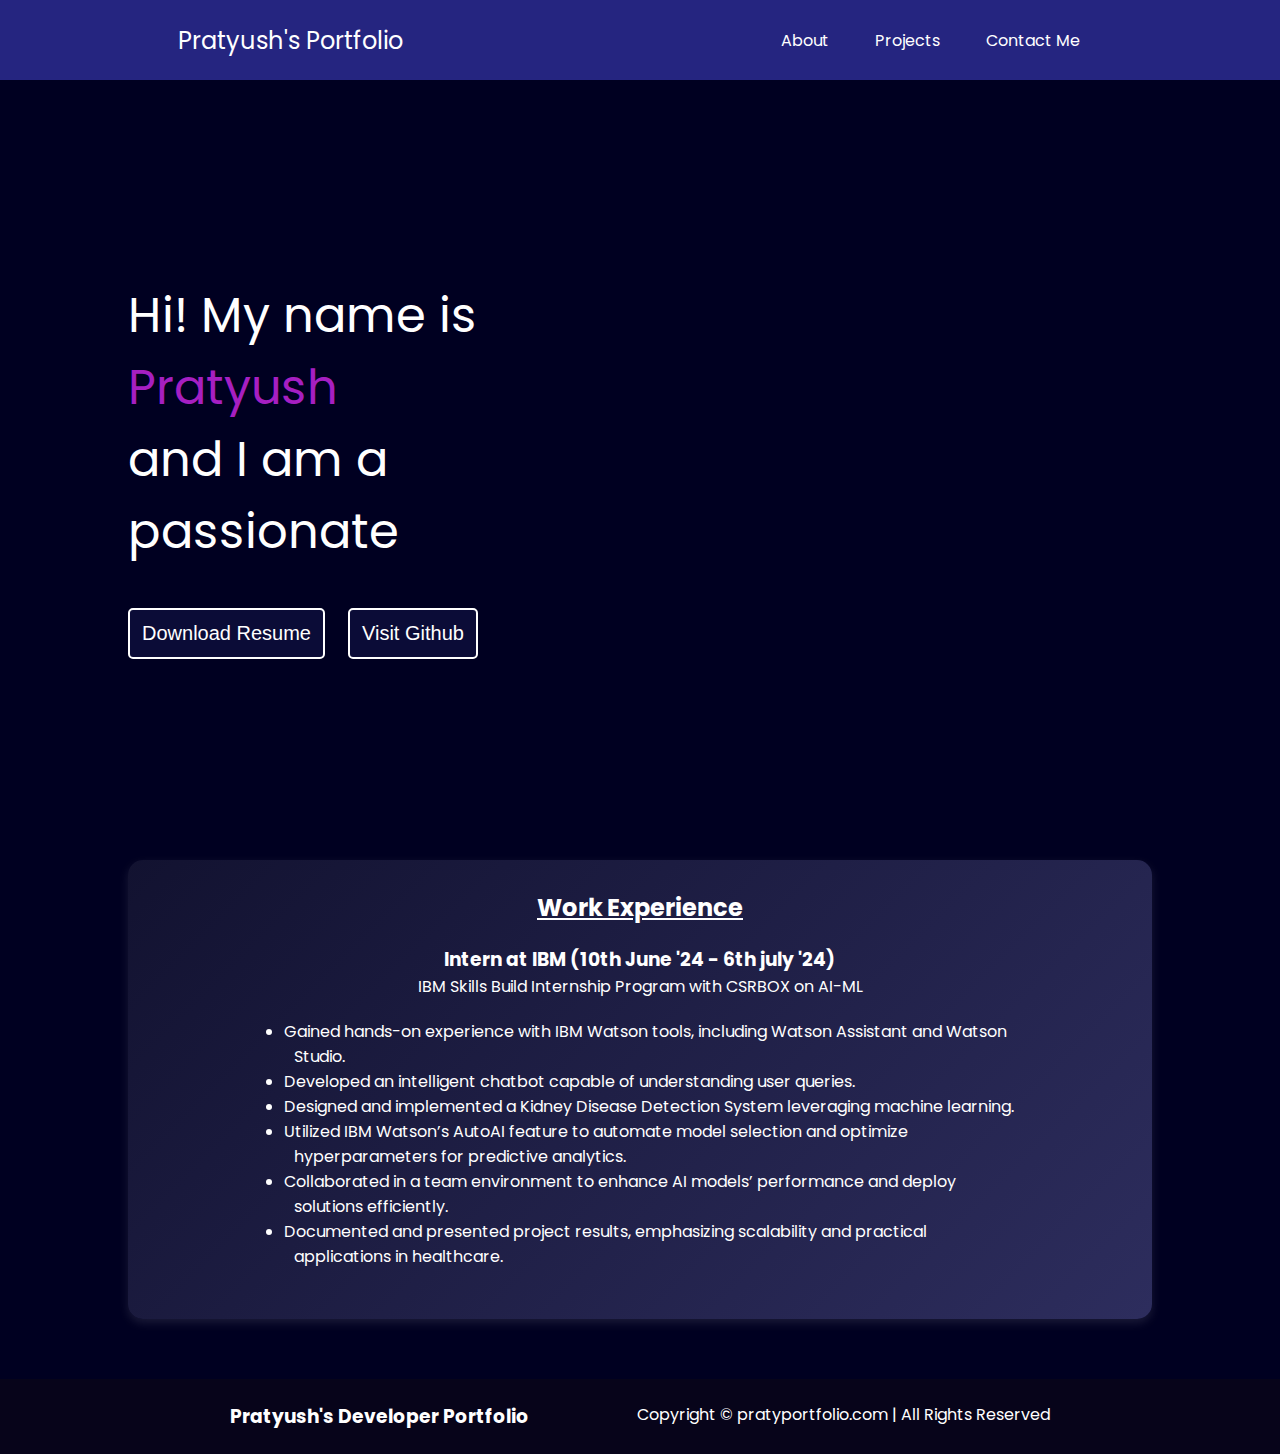
==== index.html @ 5c813558 "Update and rename main.html to index.html" ====
<!DOCTYPE html>
<html lang="en">

<head>
    <link href="https://fonts.googleapis.com/css2?family=Poppins:wght@300;400;700&display=swap" rel="stylesheet">
    <meta charset="UTF-8">
    <meta http-equiv="X-UA-Compatible" content="IE=edge">
    <meta name="viewport" content="width=device-width, initial-scale=1.0">
    <title>Pratyush - Developer Portfolio</title>
    <style>
        * {
            margin: 0;
            padding: 0;
            box-sizing: border-box;
        }

        body {
            font-family: 'Poppins', sans-serif;
            background-color: rgb(0, 0, 33);
            color: white;
        }

        nav {
            display: flex;
            justify-content: space-around;
            align-items: center;
            height: 80px;
            background-color: rgb(37, 37, 128);
        }

        nav ul {
            display: flex;
            justify-content: center;
        }

        nav ul li {
            list-style: none;
            margin: 0 23px;
        }

        nav ul li a {
            text-decoration: none;
            color: white;
        }

        nav ul li a:hover {
            color: rgb(138, 118, 238);
            font-size: 1.01rem;
        }

        main hr {
            border: 0;
            background: rgb(171, 128, 236);
            height: 1.2px;
            margin: 60px 84px;
        }

        .left {
            font-size: 1.5rem;
        }

        .firstSection {
            display: flex;
            justify-content: space-around;
            align-items: center;
            margin: 130px 0;
        }

        .firstSection>div {
            width: 30%;
        }

        .leftSection {
            font-size: 3rem;
            margin: 70px 0;
        }

        .rightSection img {
            width: 80%;
            margin: 50px 0;
        }

        .purple {
            color: rgb(166, 31, 194);
        }

        #element {
            color: rgb(166, 31, 194);
        }

        .buttons {
            margin-top: 20px;
        }

        .btn {
            padding: 12px;
            background: #0b0c37;
            color: white;
            border: 2px solid white;
            border-radius: 5px;
            font-size: 20px;
            cursor: pointer;
            margin-right: 10px;
        }

        .btn:hover {
            background: white;
            color: #0b0c37;
        }

        .workExperience {
            max-width: 80vw;
            margin: 60px auto;
            padding: 30px;
            background: linear-gradient(135deg, rgba(20, 20, 50, 0.9), rgba(50, 50, 100, 0.9));
            border-radius: 15px;
            box-shadow: 0 4px 10px rgba(255, 255, 255, 0.1);
            text-align: center;
        }

        .workExperience ul {
            text-align: left;
            display: block;
            margin: 20px auto;
            padding-left: 30px;
            max-width: 80%;
        }

        .workExperience ul li {
            padding-left: 10px;
            text-indent: -10px;
        }

        .workExperience h3 {
            margin-top: 20px;
        }


        footer {
            background-color: rgb(7, 4, 26);
        }

        .footer {
            display: flex;
            padding: 23px 122px;
            justify-content: space-evenly;

        }

        /* Modal Styling */
        /* Modal Styling */
        .modal {
            display: none;
            position: fixed;
            z-index: 1000;
            left: 0;
            top: 0;
            width: 100%;
            height: 100%;
            background-color: rgba(0, 0, 0, 0.5);
        }

        .modal-left h2 {
            font-size: 2rem; /* Increase the Projects heading size */
            font-weight: bold;
        }

        .modal-left h3 {
            font-size: 1.5rem; /* Makes the project title larger */
            font-weight: semi-bold;
        }

        .modal-content {
            background-color: #1a1a3d;
            color: white;
            margin: 15% auto;
            padding: 20px;
            border: 1px solid #888;
            width: 50%;
            text-align: center;
            border-radius: 10px;
            box-shadow: 0px 0px 10px rgba(255, 255, 255, 0.2);
        }

        .modal-content p,
        .modal-content ul li {
            font-size: 1.4rem;
            /* Adjust the size as needed */
            line-height: 1.6;
        }

        #aboutModal 
        .modal-content {
            width: 45%; /* Increase width for a balanced look */
            max-height: none; /* Remove height restrictions */
            padding: 15px; /* Maintain good spacing */
            font-size: 0.9rem; /* Adjust text size */
        }
        
        /* Reduce text sizes for better fit */
        #aboutModal 
        .modal-content h2 {
            font-size: 1.5rem; /* Match Contact Me heading size */
        }
        
        #aboutModal 
        .modal-content p {
            font-size: 1.3rem; /* Match Contact Me paragraph text size */
            line-height: 1.5; /* Improve readability */
        }
        

        #aboutModal 
        .modal-left img {
            width: 120px; /* Adjust width (Change as needed) */
            height: auto; /* Maintain aspect ratio */
            display: block;
            margin: 10px auto; /* Center the image */
            border-radius: 50%; /* Optional: Makes it circular */
        }
        

        .close {
            color: white;
            float: right;
            font-size: 28px;
            font-weight: bold;
            cursor: pointer;
        }
    </style>
</head>

<body>
    <header>
        <nav>
            <div class="left">Pratyush's Portfolio</div>
            <div class="right">
                <ul>

                    <li><a href="#" id="aboutBtn">About</a></li>
                    <li><a href="#" id="projectsBtn">Projects</a></li>
                    <li><a href="#" id="contactBtn">Contact Me</a></li>
                </ul>
            </div>
        </nav>
    </header>

    <!--CV and GIT -->
    <main>
        <section class="firstSection">
            <div class="leftSection">
                Hi! My name is <span class="purple">Pratyush</span><br>and I am a passionate<br><span
                    id="element"></span>
                <div class="buttons">
                    <button class="btn" onclick="window.open('CV_PS.pdf', '_blank')">Download Resume</button>
                    <button class="btn" onclick="window.open('https://github.com/Pratyush562003', '_blank')">Visit
                        Github</button>
                </div>
            </div>
            <div class="rightSection">
                <img src="bg.png" alt="">
            </div>
        </section>

        <section class="workExperience">
            <h2 style="text-decoration: underline;">Work Experience</h2>
            <h3>Intern at IBM (10th June '24 - 6th july '24)</h3>
            <p>IBM Skills Build Internship Program with CSRBOX on AI-ML</p>
            <ul>
                <li>Gained hands-on experience with IBM Watson tools, including Watson Assistant and Watson Studio.</li>
                <li>Developed an intelligent chatbot capable of understanding user queries.</li>
                <li>Designed and implemented a Kidney Disease Detection System leveraging machine learning.</li>
                <li>Utilized IBM Watson’s AutoAI feature to automate model selection and optimize hyperparameters for
                    predictive analytics.</li>
                <li>Collaborated in a team environment to enhance AI models’ performance and deploy solutions
                    efficiently.</li>
                <li>Documented and presented project results, emphasizing scalability and practical applications in
                    healthcare.</li>
            </ul>
        </section>
    </main>

    <footer>
        <div class="footer">
            <div class="footer-first">
                <h3>Pratyush's Developer Portfolio</h3>

            </div>
            <div class="footer-rights">
                Copyright &#169; pratyportfolio.com | All Rights Reserved
            </div>
    </footer>

    <script>
        document.addEventListener("DOMContentLoaded", function () {
            var modal = document.getElementById("aboutModal");
            var btn = document.getElementById("aboutBtn");
            var span = document.getElementsByClassName("close")[0];

            // Open modal when About is clicked
            btn.onclick = function () {
                modal.style.display = "block";
            }

            // Close modal when 'X' is clicked
            span.onclick = function () {
                modal.style.display = "none";
            }

            // Close modal when clicking outside it
            window.onclick = function (event) {
                if (event.target == modal) {
                    modal.style.display = "none";
                }
            }
        });
    </script>



    <!--About Modal -->
    <div id="aboutModal" class="modal">
        <div class="modal-content">
            <span class="close">&times;</span>
            <div class="modal-left">
                <img src="11.png" alt="Pratyush">
            </div>
            <div class="modal-right">
                <h2>About Me</h2>
                <p style="margin-bottom: 10px;">Hello! I’m Pratyush, a passionate Web Developer. I love working on
                    frontend technologies and exploring new innovations in tech.</p>
                <p>My skills include React, JavaScript, and backend technologies like Node.js.</p>
            </div>
        </div>
    </div>

    <!-- Projects Modal -->
    <div id="projectsModal" class="modal">
        <div class="modal-content">
            <span class="close">&times;</span>
            <div class="modal-left">
                <h2 style="text-decoration: underline; margin-bottom: 20px;">Projects</h2>
                <h3>Pothole Detection System</h3>
                <ul style="text-align: left; padding-left: 20px;">
                    <li>Utilized YOLOv8 (You Only Look Once), a state-of-the-art object detection framework, to identify
                        and classify potholes in real-time from video feeds and images with high accuracy.</li>
                    <li>Implemented the system using Python and trained the model on annotated datasets, achieving 90%
                        detection accuracy.</li>
                    <li>Integrated results to assist in proactive road maintenance and safety measures.</li>
                    <li>
                        <strong>Project Link:</strong> <a
                            href="https://github.com/Pratyush562003/Pothole-Detection-System.git" target="_blank"
                            style="color: lightblue;">https://github.com/Pratyush562003/Pothole-Detection-System.git</a>
                    </li>
                </ul>
            </div>
        </div>
    </div>

    <!-- Contact Modal -->
    <div id="contactModal" class="modal">
        <div class="modal-content">
            <span class="close">&times;</span>
            <div class="modal-left">
                <h2 style="text-decoration: underline; margin-bottom: 20px;">Reach Me via</h2>
                <ul style="text-align: left; padding-left: 20px; list-style: none;">
                    <li>
                        <img src="phone.png" alt="Phone"
                            style="width: 20px; vertical-align: middle; margin-right: 10px;">
                        <strong>Phone:</strong> +91 9830737945
                    </li>
                    <li>
                        <img src="email.png" alt="Email"
                            style="width: 20px; vertical-align: middle; margin-right: 10px;">
                        <strong>Email:</strong> pratyush2003sarkar@gmail.com
                    </li>
                    <li>
                        <img src="linkedin.png" alt="LinkedIn"
                            style="width: 20px; vertical-align: middle; margin-right: 10px;">
                        <strong>LinkedIn:</strong> <a href="https://www.linkedin.com/in/pratyush-sarkar/"
                            target="_blank" style="color: lightblue;">linkedin.com/in/pratyush</a>
                    </li>
                </ul>
            </div>
        </div>
    </div>


    <script>
        document.addEventListener("DOMContentLoaded", function () {
            function setupModal(buttonId, modalId) {
                var modal = document.getElementById(modalId);
                var btn = document.getElementById(buttonId);
                var span = modal.getElementsByClassName("close")[0];

                btn.onclick = function () {
                    modal.style.display = "block";
                }

                span.onclick = function () {
                    modal.style.display = "none";
                }

                window.onclick = function (event) {
                    if (event.target == modal) {
                        modal.style.display = "none";
                    }
                }
            }
            setupModal("aboutBtn", "aboutModal");
            setupModal("projectsBtn", "projectsModal");
            setupModal("contactBtn", "contactModal");
        });
    </script>





    <script src="https://unpkg.com/typed.js@2.1.0/dist/typed.umd.js"></script>
    <script>
        var typed = new Typed('#element', {
            strings: ['Web Developer!'],
            typeSpeed: 50,
        });
    </script>
</body>

</html>
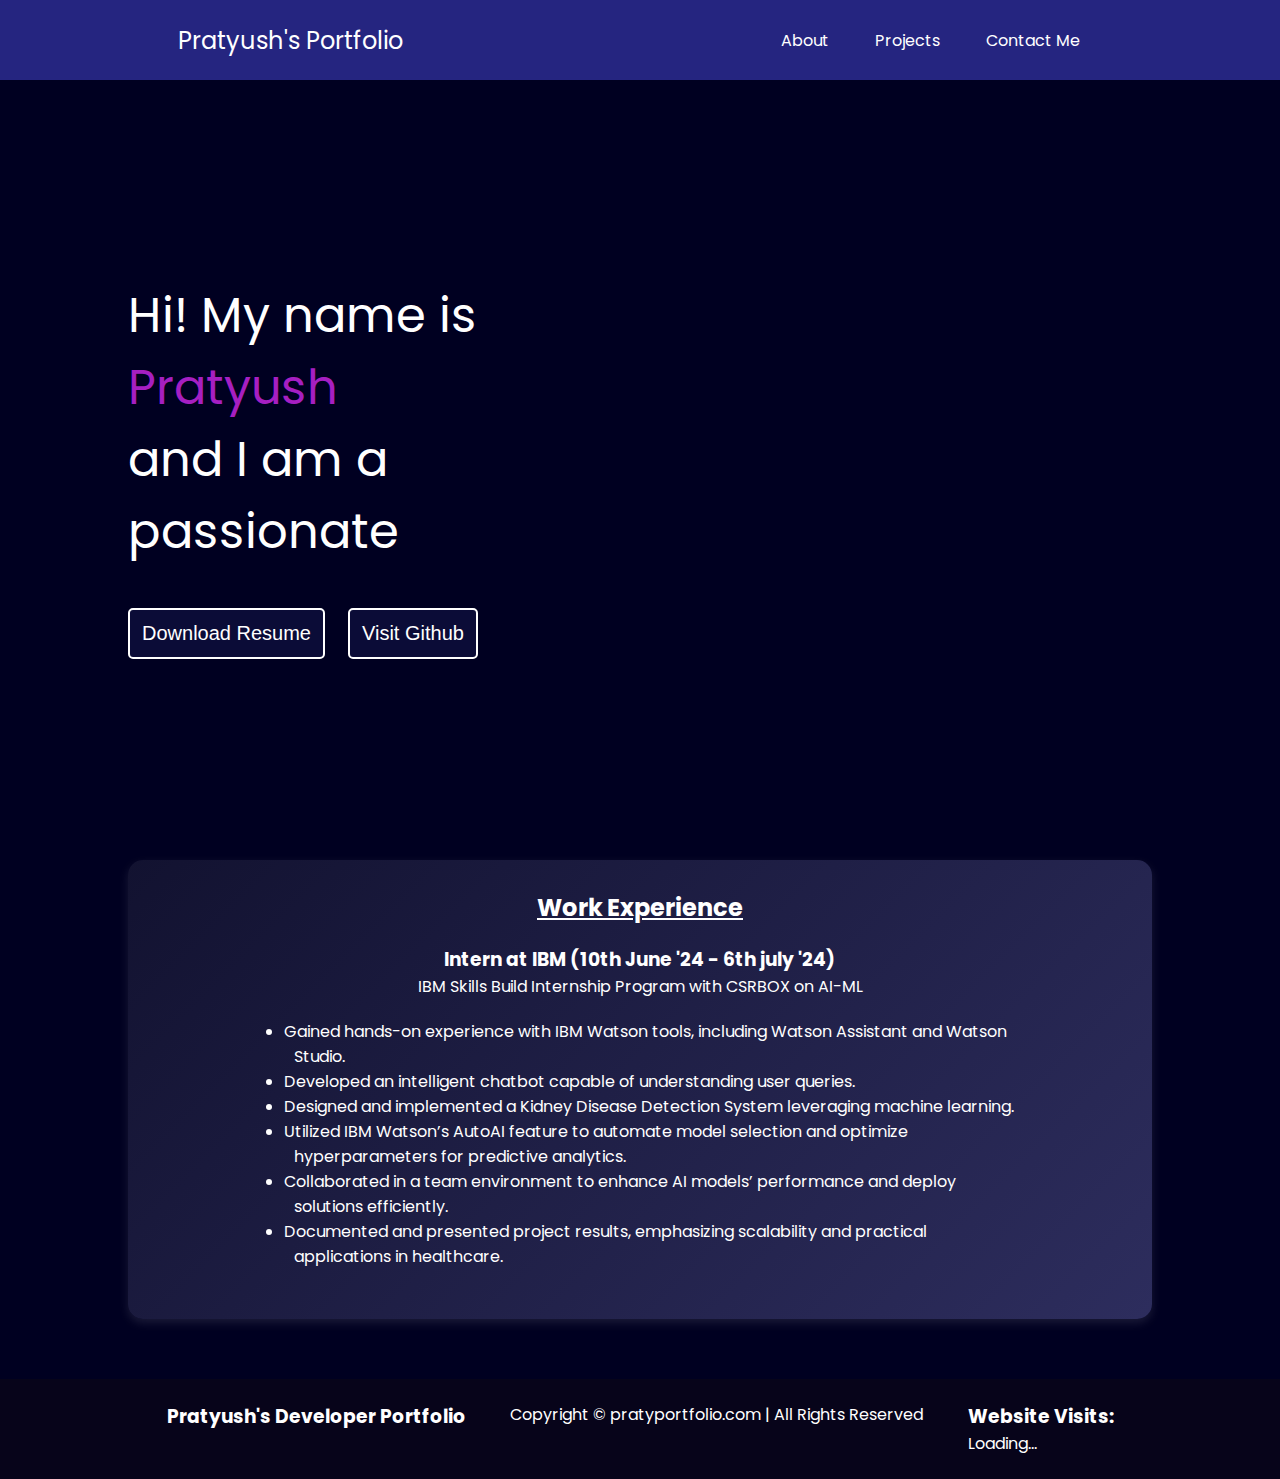
==== commit ed68839f: "Update index.html" ====
--- a/index.html
+++ b/index.html
@@ -7,227 +7,7 @@
     <meta http-equiv="X-UA-Compatible" content="IE=edge">
     <meta name="viewport" content="width=device-width, initial-scale=1.0">
     <title>Pratyush - Developer Portfolio</title>
-    <style>
-        * {
-            margin: 0;
-            padding: 0;
-            box-sizing: border-box;
-        }
-
-        body {
-            font-family: 'Poppins', sans-serif;
-            background-color: rgb(0, 0, 33);
-            color: white;
-        }
-
-        nav {
-            display: flex;
-            justify-content: space-around;
-            align-items: center;
-            height: 80px;
-            background-color: rgb(37, 37, 128);
-        }
-
-        nav ul {
-            display: flex;
-            justify-content: center;
-        }
-
-        nav ul li {
-            list-style: none;
-            margin: 0 23px;
-        }
-
-        nav ul li a {
-            text-decoration: none;
-            color: white;
-        }
-
-        nav ul li a:hover {
-            color: rgb(138, 118, 238);
-            font-size: 1.01rem;
-        }
-
-        main hr {
-            border: 0;
-            background: rgb(171, 128, 236);
-            height: 1.2px;
-            margin: 60px 84px;
-        }
-
-        .left {
-            font-size: 1.5rem;
-        }
-
-        .firstSection {
-            display: flex;
-            justify-content: space-around;
-            align-items: center;
-            margin: 130px 0;
-        }
-
-        .firstSection>div {
-            width: 30%;
-        }
-
-        .leftSection {
-            font-size: 3rem;
-            margin: 70px 0;
-        }
-
-        .rightSection img {
-            width: 80%;
-            margin: 50px 0;
-        }
-
-        .purple {
-            color: rgb(166, 31, 194);
-        }
-
-        #element {
-            color: rgb(166, 31, 194);
-        }
-
-        .buttons {
-            margin-top: 20px;
-        }
-
-        .btn {
-            padding: 12px;
-            background: #0b0c37;
-            color: white;
-            border: 2px solid white;
-            border-radius: 5px;
-            font-size: 20px;
-            cursor: pointer;
-            margin-right: 10px;
-        }
-
-        .btn:hover {
-            background: white;
-            color: #0b0c37;
-        }
-
-        .workExperience {
-            max-width: 80vw;
-            margin: 60px auto;
-            padding: 30px;
-            background: linear-gradient(135deg, rgba(20, 20, 50, 0.9), rgba(50, 50, 100, 0.9));
-            border-radius: 15px;
-            box-shadow: 0 4px 10px rgba(255, 255, 255, 0.1);
-            text-align: center;
-        }
-
-        .workExperience ul {
-            text-align: left;
-            display: block;
-            margin: 20px auto;
-            padding-left: 30px;
-            max-width: 80%;
-        }
-
-        .workExperience ul li {
-            padding-left: 10px;
-            text-indent: -10px;
-        }
-
-        .workExperience h3 {
-            margin-top: 20px;
-        }
-
-
-        footer {
-            background-color: rgb(7, 4, 26);
-        }
-
-        .footer {
-            display: flex;
-            padding: 23px 122px;
-            justify-content: space-evenly;
-
-        }
-
-        /* Modal Styling */
-        /* Modal Styling */
-        .modal {
-            display: none;
-            position: fixed;
-            z-index: 1000;
-            left: 0;
-            top: 0;
-            width: 100%;
-            height: 100%;
-            background-color: rgba(0, 0, 0, 0.5);
-        }
-
-        .modal-left h2 {
-            font-size: 2rem; /* Increase the Projects heading size */
-            font-weight: bold;
-        }
-
-        .modal-left h3 {
-            font-size: 1.5rem; /* Makes the project title larger */
-            font-weight: semi-bold;
-        }
-
-        .modal-content {
-            background-color: #1a1a3d;
-            color: white;
-            margin: 15% auto;
-            padding: 20px;
-            border: 1px solid #888;
-            width: 50%;
-            text-align: center;
-            border-radius: 10px;
-            box-shadow: 0px 0px 10px rgba(255, 255, 255, 0.2);
-        }
-
-        .modal-content p,
-        .modal-content ul li {
-            font-size: 1.4rem;
-            /* Adjust the size as needed */
-            line-height: 1.6;
-        }
-
-        #aboutModal 
-        .modal-content {
-            width: 45%; /* Increase width for a balanced look */
-            max-height: none; /* Remove height restrictions */
-            padding: 15px; /* Maintain good spacing */
-            font-size: 0.9rem; /* Adjust text size */
-        }
-        
-        /* Reduce text sizes for better fit */
-        #aboutModal 
-        .modal-content h2 {
-            font-size: 1.5rem; /* Match Contact Me heading size */
-        }
-        
-        #aboutModal 
-        .modal-content p {
-            font-size: 1.3rem; /* Match Contact Me paragraph text size */
-            line-height: 1.5; /* Improve readability */
-        }
-        
-
-        #aboutModal 
-        .modal-left img {
-            width: 120px; /* Adjust width (Change as needed) */
-            height: auto; /* Maintain aspect ratio */
-            display: block;
-            margin: 10px auto; /* Center the image */
-            border-radius: 50%; /* Optional: Makes it circular */
-        }
-        
-
-        .close {
-            color: white;
-            float: right;
-            font-size: 28px;
-            font-weight: bold;
-            cursor: pointer;
-        }
-    </style>
+    <link rel="stylesheet" href="style.css">
 </head>
 
 <body>
@@ -236,7 +16,6 @@
             <div class="left">Pratyush's Portfolio</div>
             <div class="right">
                 <ul>
-
                     <li><a href="#" id="aboutBtn">About</a></li>
                     <li><a href="#" id="projectsBtn">Projects</a></li>
                     <li><a href="#" id="contactBtn">Contact Me</a></li>
@@ -284,39 +63,17 @@
         <div class="footer">
             <div class="footer-first">
                 <h3>Pratyush's Developer Portfolio</h3>
-
             </div>
             <div class="footer-rights">
                 Copyright &#169; pratyportfolio.com | All Rights Reserved
             </div>
+            <div class="visitor-counter">
+                <h3>Website Visits:</h3>
+                <p id="visitCount">Loading...</p>
+            </div>
+        </div>
     </footer>
-
-    <script>
-        document.addEventListener("DOMContentLoaded", function () {
-            var modal = document.getElementById("aboutModal");
-            var btn = document.getElementById("aboutBtn");
-            var span = document.getElementsByClassName("close")[0];
-
-            // Open modal when About is clicked
-            btn.onclick = function () {
-                modal.style.display = "block";
-            }
-
-            // Close modal when 'X' is clicked
-            span.onclick = function () {
-                modal.style.display = "none";
-            }
-
-            // Close modal when clicking outside it
-            window.onclick = function (event) {
-                if (event.target == modal) {
-                    modal.style.display = "none";
-                }
-            }
-        });
-    </script>
-
-
+    
 
     <!--About Modal -->
     <div id="aboutModal" class="modal">
@@ -340,7 +97,7 @@
             <span class="close">&times;</span>
             <div class="modal-left">
                 <h2 style="text-decoration: underline; margin-bottom: 20px;">Projects</h2>
-                <h3>Pothole Detection System</h3>
+                <h3>| Pothole Detection System |</h3>
                 <ul style="text-align: left; padding-left: 20px;">
                     <li>Utilized YOLOv8 (You Only Look Once), a state-of-the-art object detection framework, to identify
                         and classify potholes in real-time from video feeds and images with high accuracy.</li>
@@ -351,6 +108,32 @@
                         <strong>Project Link:</strong> <a
                             href="https://github.com/Pratyush562003/Pothole-Detection-System.git" target="_blank"
                             style="color: lightblue;">https://github.com/Pratyush562003/Pothole-Detection-System.git</a>
+                    </li>
+                </ul>
+
+                <h3>| Personal Portfolio |</h3>
+                <ul style="text-align: left; padding-left: 20px;">
+                    <li>Designed and developed a responsive personal portfolio website using HTML, CSS, and JavaScript.</li>
+                    <li>Integrated downloadable CV functionality and links to GitHub, LinkedIn, and social media platforms.</li>
+                    <li>Hosted the website on GitHub and Vercel for easy accessibility.</li>
+                    <li>
+                        <strong>Website URL:</strong> <a
+                            href="https://vercel.com/pratyushs-projects-00c4c11b/personal-portfolio" target="_blank"
+                            style="color: lightblue;">View Portfolio</a>
+                    </li>
+                </ul>
+
+                <h3>| Weather Website |</h3>
+                <ul style="text-align: left; padding-left: 20px;">
+                    <li>Developed a real-time weather website using HTML, CSS, and JavaScript.</li>
+                    <li>Integrated a Weather API to fetch live weather data based on user input location/city.</li>
+                    <li>Designed a clean, user-friendly UI with a background image to enhance interaction.</li>
+                    <li>Ensured mobile responsiveness for seamless usage across different devices.</li>
+                    <li>Implemented error handling for invalid locations and API request failures.</li>
+                    <li>
+                        <strong>Website URL:</strong> <a
+                            href="https://vercel.com/pratyushs-projects-00c4c11b/simple-weather-website" target="_blank"
+                            style="color: lightblue;">View Weather Website</a>
                     </li>
                 </ul>
             </div>
@@ -367,12 +150,20 @@
                     <li>
                         <img src="phone.png" alt="Phone"
                             style="width: 20px; vertical-align: middle; margin-right: 10px;">
-                        <strong>Phone:</strong> +91 9830737945
+                            <strong>Phone:</strong> 
+                            <a href="tel:+919830737945" style="color: lightblue; text-decoration: none;">
+                                +91 9830737945
+                            </a>
+                            
                     </li>
                     <li>
                         <img src="email.png" alt="Email"
                             style="width: 20px; vertical-align: middle; margin-right: 10px;">
-                        <strong>Email:</strong> pratyush2003sarkar@gmail.com
+                            <strong>Email:</strong> 
+                            <a href="mailto:pratyush2003sarkar@gmail.com" style="color: lightblue; text-decoration: none;">
+                                pratyush2003sarkar@gmail.com
+                            </a>
+                            
                     </li>
                     <li>
                         <img src="linkedin.png" alt="LinkedIn"
@@ -384,7 +175,6 @@
             </div>
         </div>
     </div>
-
 
     <script>
         document.addEventListener("DOMContentLoaded", function () {
@@ -412,11 +202,6 @@
             setupModal("contactBtn", "contactModal");
         });
     </script>
-
-
-
-
-
     <script src="https://unpkg.com/typed.js@2.1.0/dist/typed.umd.js"></script>
     <script>
         var typed = new Typed('#element', {
--- a/style.css
+++ b/style.css
@@ -0,0 +1,221 @@
+
+        * {
+            margin: 0;
+            padding: 0;
+            box-sizing: border-box;
+        }
+
+        body {
+            font-family: 'Poppins', sans-serif;
+            background-color: rgb(0, 0, 33);
+            color: white;
+        }
+
+        nav {
+            display: flex;
+            justify-content: space-around;
+            align-items: center;
+            height: 80px;
+            background-color: rgb(37, 37, 128);
+        }
+
+        nav ul {
+            display: flex;
+            justify-content: center;
+        }
+
+        nav ul li {
+            list-style: none;
+            margin: 0 23px;
+        }
+
+        nav ul li a {
+            text-decoration: none;
+            color: white;
+        }
+
+        nav ul li a:hover {
+            color: rgb(138, 118, 238);
+            font-size: 1.01rem;
+        }
+
+        main hr {
+            border: 0;
+            background: rgb(171, 128, 236);
+            height: 1.2px;
+            margin: 60px 84px;
+        }
+
+        .left {
+            font-size: 1.5rem;
+        }
+
+        .firstSection {
+            display: flex;
+            justify-content: space-around;
+            align-items: center;
+            margin: 130px 0;
+        }
+
+        .firstSection>div {
+            width: 30%;
+        }
+
+        .leftSection {
+            font-size: 3rem;
+            margin: 70px 0;
+        }
+
+        .rightSection img {
+            width: 80%;
+            margin: 50px 0;
+        }
+
+        .purple {
+            color: rgb(166, 31, 194);
+        }
+
+        #element {
+            color: rgb(166, 31, 194);
+        }
+
+        .buttons {
+            margin-top: 20px;
+        }
+
+        .btn {
+            padding: 12px;
+            background: #0b0c37;
+            color: white;
+            border: 2px solid white;
+            border-radius: 5px;
+            font-size: 20px;
+            cursor: pointer;
+            margin-right: 10px;
+        }
+
+        .btn:hover {
+            background: white;
+            color: #0b0c37;
+        }
+
+        .workExperience {
+            max-width: 80vw;
+            margin: 60px auto;
+            padding: 30px;
+            background: linear-gradient(135deg, rgba(20, 20, 50, 0.9), rgba(50, 50, 100, 0.9));
+            border-radius: 15px;
+            box-shadow: 0 4px 10px rgba(255, 255, 255, 0.1);
+            text-align: center;
+        }
+
+        .workExperience ul {
+            text-align: left;
+            display: block;
+            margin: 20px auto;
+            padding-left: 30px;
+            max-width: 80%;
+        }
+
+        .workExperience ul li {
+            padding-left: 10px;
+            text-indent: -10px;
+        }
+
+        .workExperience h3 {
+            margin-top: 20px;
+        }
+
+
+        footer {
+            background-color: rgb(7, 4, 26);
+        }
+
+        .footer {
+            display: flex;
+            padding: 23px 122px;
+            justify-content: space-evenly;
+
+        }
+
+        /* Modal Styling */
+        /* Modal Styling */
+        .modal {
+            display: none;
+            position: fixed;
+            z-index: 1000;
+            left: 0;
+            top: 0;
+            width: 100%;
+            height: 100%;
+            background-color: rgba(0, 0, 0, 0.5);
+        }
+
+        .modal-left h2 {
+            font-size: 2rem; /* Increase the Projects heading size */
+            font-weight: bold;
+        }
+
+        .modal-left h3 {
+            font-size: 1.5rem; /* Makes the project title larger */
+            font-weight: semi-bold;
+        }
+
+        .modal-content {
+            background-color: #1a1a3d;
+            color: white;
+            margin: 15% auto;
+            padding: 20px;
+            border: 1px solid #888;
+            width: 50%;
+            text-align: center;
+            border-radius: 10px;
+            box-shadow: 0px 0px 10px rgba(255, 255, 255, 0.2);
+        }
+
+        .modal-content p,
+        .modal-content ul li {
+            font-size: 1.4rem;
+            /* Adjust the size as needed */
+            line-height: 1.6;
+        }
+
+        #aboutModal 
+        .modal-content {
+            width: 45%; /* Increase width for a balanced look */
+            max-height: none; /* Remove height restrictions */
+            padding: 15px; /* Maintain good spacing */
+            font-size: 0.9rem; /* Adjust text size */
+        }
+        
+        /* Reduce text sizes for better fit */
+        #aboutModal 
+        .modal-content h2 {
+            font-size: 1.5rem; /* Match Contact Me heading size */
+        }
+        
+        #aboutModal 
+        .modal-content p {
+            font-size: 1.3rem; /* Match Contact Me paragraph text size */
+            line-height: 1.5; /* Improve readability */
+        }
+        
+
+        #aboutModal 
+        .modal-left img {
+            width: 120px; /* Adjust width (Change as needed) */
+            height: auto; /* Maintain aspect ratio */
+            display: block;
+            margin: 10px auto; /* Center the image */
+            border-radius: 50%; /* Optional: Makes it circular */
+        }
+        
+
+        .close {
+            color: white;
+            float: right;
+            font-size: 28px;
+            font-weight: bold;
+            cursor: pointer;
+        }
+   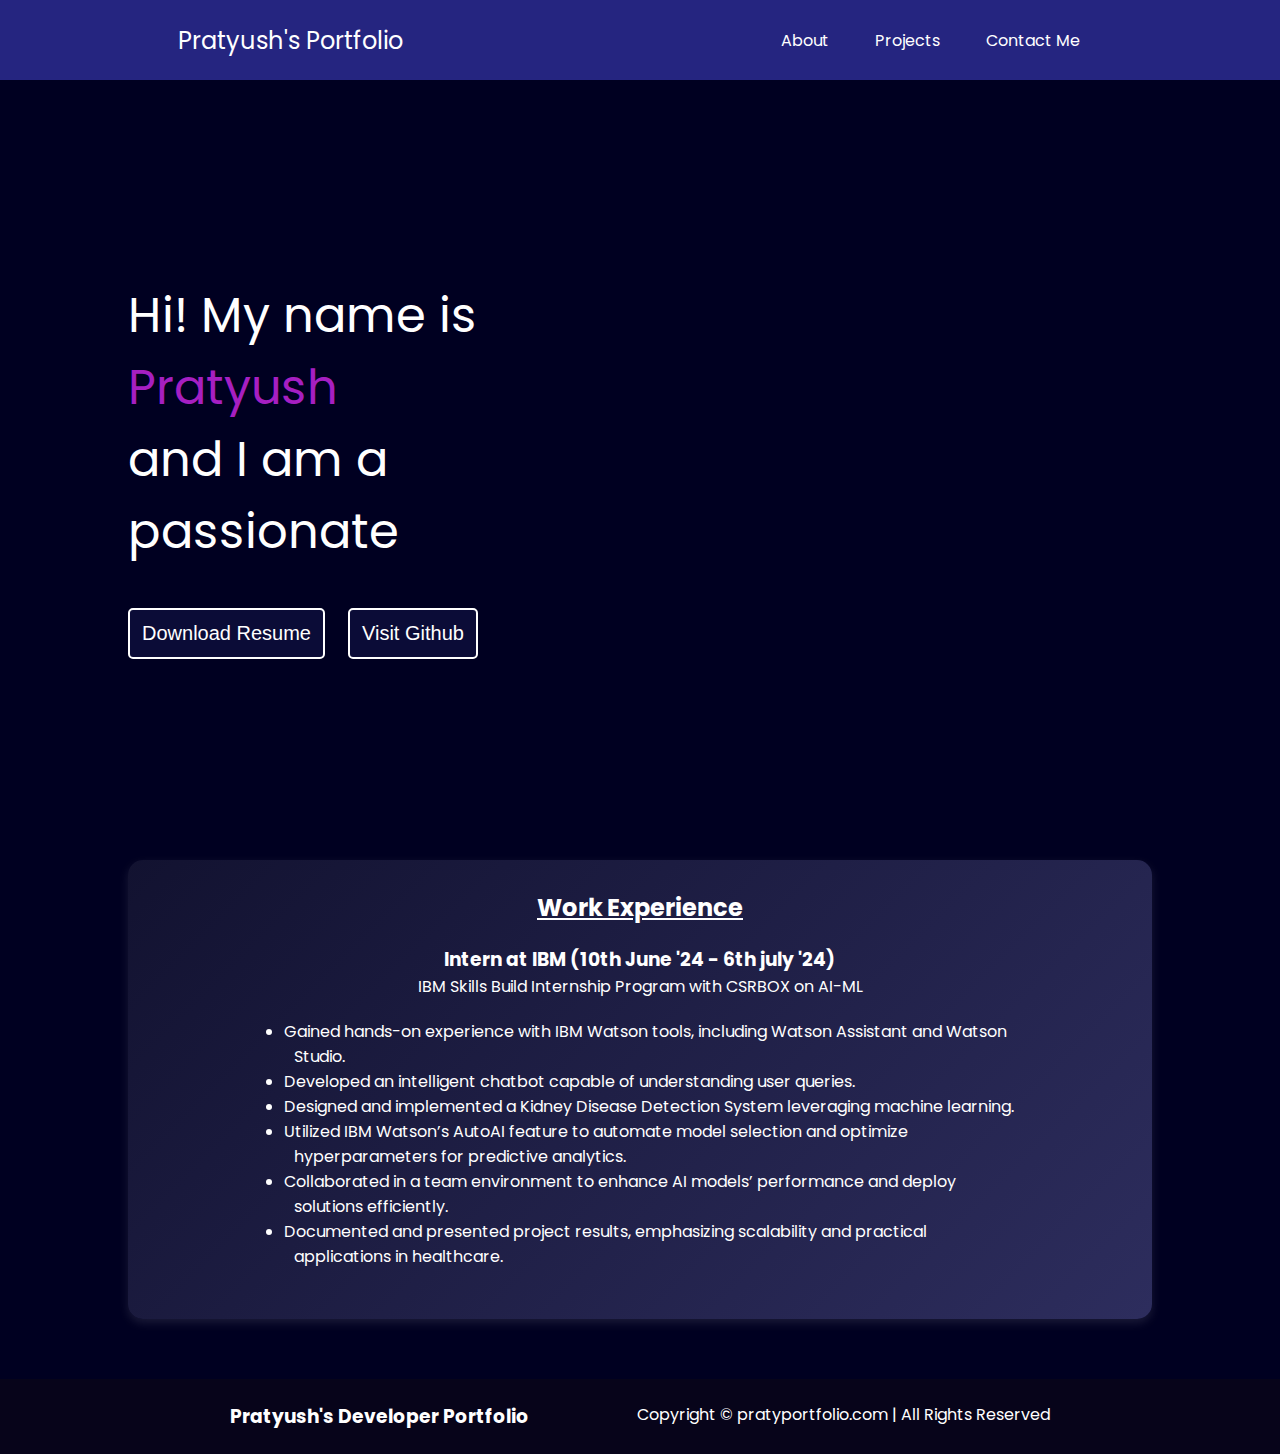
==== commit 8356275e: "Update index.html" ====
--- a/index.html
+++ b/index.html
@@ -63,17 +63,12 @@
         <div class="footer">
             <div class="footer-first">
                 <h3>Pratyush's Developer Portfolio</h3>
+
             </div>
             <div class="footer-rights">
                 Copyright &#169; pratyportfolio.com | All Rights Reserved
             </div>
-            <div class="visitor-counter">
-                <h3>Website Visits:</h3>
-                <p id="visitCount">Loading...</p>
-            </div>
-        </div>
     </footer>
-    
 
     <!--About Modal -->
     <div id="aboutModal" class="modal">
--- a/style.css
+++ b/style.css
@@ -1,221 +1,247 @@
-
-        * {
-            margin: 0;
-            padding: 0;
-            box-sizing: border-box;
-        }
-
-        body {
-            font-family: 'Poppins', sans-serif;
-            background-color: rgb(0, 0, 33);
-            color: white;
-        }
-
-        nav {
-            display: flex;
-            justify-content: space-around;
-            align-items: center;
-            height: 80px;
-            background-color: rgb(37, 37, 128);
-        }
-
-        nav ul {
-            display: flex;
-            justify-content: center;
-        }
-
-        nav ul li {
-            list-style: none;
-            margin: 0 23px;
-        }
-
-        nav ul li a {
-            text-decoration: none;
-            color: white;
-        }
-
-        nav ul li a:hover {
-            color: rgb(138, 118, 238);
-            font-size: 1.01rem;
-        }
-
-        main hr {
-            border: 0;
-            background: rgb(171, 128, 236);
-            height: 1.2px;
-            margin: 60px 84px;
-        }
-
-        .left {
-            font-size: 1.5rem;
-        }
-
-        .firstSection {
-            display: flex;
-            justify-content: space-around;
-            align-items: center;
-            margin: 130px 0;
-        }
-
-        .firstSection>div {
-            width: 30%;
-        }
-
-        .leftSection {
-            font-size: 3rem;
-            margin: 70px 0;
-        }
-
-        .rightSection img {
-            width: 80%;
-            margin: 50px 0;
-        }
-
-        .purple {
-            color: rgb(166, 31, 194);
-        }
-
-        #element {
-            color: rgb(166, 31, 194);
-        }
-
-        .buttons {
-            margin-top: 20px;
-        }
-
-        .btn {
-            padding: 12px;
-            background: #0b0c37;
-            color: white;
-            border: 2px solid white;
-            border-radius: 5px;
-            font-size: 20px;
-            cursor: pointer;
-            margin-right: 10px;
-        }
-
-        .btn:hover {
-            background: white;
-            color: #0b0c37;
-        }
-
-        .workExperience {
-            max-width: 80vw;
-            margin: 60px auto;
-            padding: 30px;
-            background: linear-gradient(135deg, rgba(20, 20, 50, 0.9), rgba(50, 50, 100, 0.9));
-            border-radius: 15px;
-            box-shadow: 0 4px 10px rgba(255, 255, 255, 0.1);
-            text-align: center;
-        }
-
-        .workExperience ul {
-            text-align: left;
-            display: block;
-            margin: 20px auto;
-            padding-left: 30px;
-            max-width: 80%;
-        }
-
-        .workExperience ul li {
-            padding-left: 10px;
-            text-indent: -10px;
-        }
-
-        .workExperience h3 {
-            margin-top: 20px;
-        }
-
-
-        footer {
-            background-color: rgb(7, 4, 26);
-        }
-
-        .footer {
-            display: flex;
-            padding: 23px 122px;
-            justify-content: space-evenly;
-
-        }
-
-        /* Modal Styling */
-        /* Modal Styling */
-        .modal {
-            display: none;
-            position: fixed;
-            z-index: 1000;
-            left: 0;
-            top: 0;
-            width: 100%;
-            height: 100%;
-            background-color: rgba(0, 0, 0, 0.5);
-        }
-
-        .modal-left h2 {
-            font-size: 2rem; /* Increase the Projects heading size */
-            font-weight: bold;
-        }
-
-        .modal-left h3 {
-            font-size: 1.5rem; /* Makes the project title larger */
-            font-weight: semi-bold;
-        }
-
-        .modal-content {
-            background-color: #1a1a3d;
-            color: white;
-            margin: 15% auto;
-            padding: 20px;
-            border: 1px solid #888;
-            width: 50%;
-            text-align: center;
-            border-radius: 10px;
-            box-shadow: 0px 0px 10px rgba(255, 255, 255, 0.2);
-        }
-
-        .modal-content p,
-        .modal-content ul li {
-            font-size: 1.4rem;
-            /* Adjust the size as needed */
-            line-height: 1.6;
-        }
-
-        #aboutModal 
-        .modal-content {
-            width: 45%; /* Increase width for a balanced look */
-            max-height: none; /* Remove height restrictions */
-            padding: 15px; /* Maintain good spacing */
-            font-size: 0.9rem; /* Adjust text size */
-        }
-        
-        /* Reduce text sizes for better fit */
-        #aboutModal 
-        .modal-content h2 {
-            font-size: 1.5rem; /* Match Contact Me heading size */
-        }
-        
-        #aboutModal 
-        .modal-content p {
-            font-size: 1.3rem; /* Match Contact Me paragraph text size */
-            line-height: 1.5; /* Improve readability */
-        }
-        
-
-        #aboutModal 
-        .modal-left img {
-            width: 120px; /* Adjust width (Change as needed) */
-            height: auto; /* Maintain aspect ratio */
-            display: block;
-            margin: 10px auto; /* Center the image */
-            border-radius: 50%; /* Optional: Makes it circular */
-        }
-        
-
-        .close {
-            color: white;
-            float: right;
-            font-size: 28px;
-            font-weight: bold;
-            cursor: pointer;
-        }
-   +* {
+    margin: 0;
+    padding: 0;
+    box-sizing: border-box;
+}
+
+body {
+    font-family: 'Poppins', sans-serif;
+    background-color: rgb(0, 0, 33);
+    color: white;
+}
+
+nav {
+    display: flex;
+    justify-content: space-around;
+    align-items: center;
+    height: 80px;
+    background-color: rgb(37, 37, 128);
+}
+
+nav ul {
+    display: flex;
+    justify-content: center;
+}
+
+nav ul li {
+    list-style: none;
+    margin: 0 23px;
+}
+
+nav ul li a {
+    text-decoration: none;
+    color: white;
+}
+
+nav ul li a:hover {
+    color: rgb(138, 118, 238);
+    font-size: 1.01rem;
+}
+
+main hr {
+    border: 0;
+    background: rgb(171, 128, 236);
+    height: 1.2px;
+    margin: 60px 84px;
+}
+
+.left {
+    font-size: 1.5rem;
+}
+
+.firstSection {
+    display: flex;
+    justify-content: space-around;
+    align-items: center;
+    margin: 130px 0;
+}
+
+.firstSection>div {
+    width: 30%;
+}
+
+.leftSection {
+    font-size: 3rem;
+    margin: 70px 0;
+}
+
+.rightSection img {
+    width: 80%;
+    margin: 50px 0;
+}
+
+.purple {
+    color: rgb(166, 31, 194);
+}
+
+#element {
+    color: rgb(166, 31, 194);
+}
+
+.buttons {
+    margin-top: 20px;
+}
+
+.btn {
+    padding: 12px;
+    background: #0b0c37;
+    color: white;
+    border: 2px solid white;
+    border-radius: 5px;
+    font-size: 20px;
+    cursor: pointer;
+    margin-right: 10px;
+}
+
+.btn:hover {
+    background: white;
+    color: #0b0c37;
+}
+
+.workExperience {
+    max-width: 80vw;
+    margin: 60px auto;
+    padding: 30px;
+    background: linear-gradient(135deg, rgba(20, 20, 50, 0.9), rgba(50, 50, 100, 0.9));
+    border-radius: 15px;
+    box-shadow: 0 4px 10px rgba(255, 255, 255, 0.1);
+    text-align: center;
+}
+
+.workExperience ul {
+    text-align: left;
+    display: block;
+    margin: 20px auto;
+    padding-left: 30px;
+    max-width: 80%;
+}
+
+.workExperience ul li {
+    padding-left: 10px;
+    text-indent: -10px;
+}
+
+.workExperience h3 {
+    margin-top: 20px;
+}
+
+
+footer {
+    background-color: rgb(7, 4, 26);
+}
+
+.footer {
+    display: flex;
+    padding: 23px 122px;
+    justify-content: space-evenly;
+
+}
+
+/* Modal Styling */
+/* Modal Styling */
+.modal {
+    display: none;
+    position: fixed;
+    z-index: 1000;
+    left: 0;
+    top: 0;
+    width: 100%;
+    height: 100%;
+    background-color: rgba(0, 0, 0, 0.5);
+}
+
+.modal-left h2 {
+    font-size: 2rem;
+    /* Increase the Projects heading size */
+    font-weight: bold;
+}
+
+.modal-left h3 {
+    font-size: 1.5rem; /* Keeps the title size */
+    font-weight: semi-bold;
+    margin-bottom: 10px; /* Adds space after each project name */
+}
+
+.modal-left ul {
+    margin-bottom: 20px; /* Adds space after each project list */
+}
+
+
+.modal-content {
+    background-color: #1a1a3d;
+    color: white;
+    margin: 5% auto; /* Move it higher */
+    padding: 20px;
+    border: 1px solid #888;
+    width: 65%; /* Increase width */
+    max-height: 50vh; /* Reduce height */
+    text-align: center;
+    border-radius: 10px;
+    box-shadow: 0px 0px 10px rgba(255, 255, 255, 0.2);
+    overflow-y: auto; /* Add scroll if content exceeds height */
+}
+
+
+
+.modal-content p,
+.modal-content ul li {
+    font-size: 1.4rem;
+    /* Adjust the size as needed */
+    line-height: 1.6;
+}
+
+#aboutModal .modal-content {
+    width: 45%;
+    /* Increase width for a balanced look */
+    max-height: none;
+    /* Remove height restrictions */
+    padding: 15px;
+    /* Maintain good spacing */
+    font-size: 0.9rem;
+    /* Adjust text size */
+}
+
+/* Reduce text sizes for better fit */
+#aboutModal .modal-content h2 {
+    font-size: 1.5rem;
+    /* Match Contact Me heading size */
+}
+
+#aboutModal .modal-content p {
+    font-size: 1.3rem;
+    /* Match Contact Me paragraph text size */
+    line-height: 1.5;
+    /* Improve readability */
+}
+
+
+#aboutModal .modal-left img {
+    width: 120px;
+    /* Adjust width (Change as needed) */
+    height: auto;
+    /* Maintain aspect ratio */
+    display: block;
+    margin: 10px auto;
+    /* Center the image */
+    border-radius: 50%;
+    /* Optional: Makes it circular */
+}
+
+
+.close {
+    color: white;
+    float: right;
+    font-size: 28px;
+    font-weight: bold;
+    cursor: pointer;
+}
+
+.visitor-counter {
+    text-align: center;
+    font-size: 1rem;
+    font-weight: bold;
+    color: lightblue;
+    margin-top: 10px;
+}
+
+
